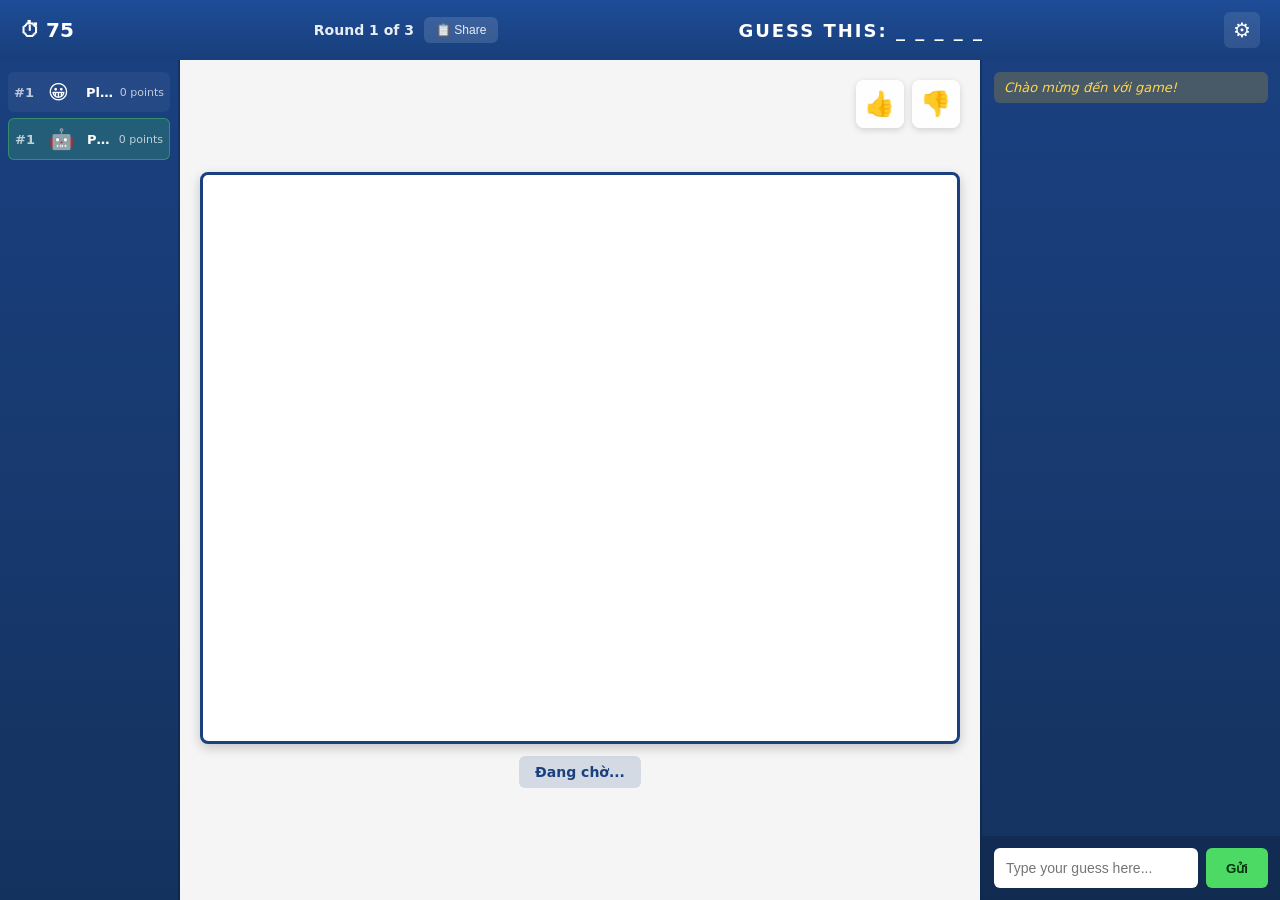
==== drawguess-webapp/public/game.html @ c10238c5 "b" ====
<!doctype html>
<html lang="vi">
  <head>
    <meta charset="utf-8" />
    <meta name="viewport" content="width=device-width, initial-scale=1" />
    <title>DrawGuess - Game</title>
    <link rel="stylesheet" href="styles.css" />
    <link rel="stylesheet" href="game.css" />
  </head>
  <body>
    <div class="bg-pattern"></div>
    
    <header class="game-header">
      <div class="timer">⏱ <span id="timer">75</span></div>
      <div class="round-info">
        <span>Round <span id="round">1</span> of <span id="totalRounds">3</span></span>
        <button id="shareRoomBtn" class="share-btn" title="Share room code">📋 Share</button>
      </div>
      <div class="word-hint" id="wordHint">GUESS THIS: _ _ _ _ _</div>
      <button class="settings-btn" aria-label="Settings">⚙</button>
    </header>

    <main class="game-layout">
      <!-- Left: Players list -->
      <aside class="players-panel">
        <div class="player-item">
          <span class="rank">#1</span>
          <span class="player-avatar">😀</span>
          <span class="player-name" id="player1Name">Player1</span>
          <span class="player-score">0 points</span>
        </div>
        <div class="player-item active">
          <span class="rank">#1</span>
          <span class="player-avatar">🤖</span>
          <span class="player-name" id="player2Name">Player2</span>
          <span class="player-score">0 points</span>
        </div>
      </aside>

      <!-- Center: Canvas -->
      <section class="canvas-container">
        <div class="canvas-actions">
          <button class="like-btn">👍</button>
          <button class="dislike-btn">👎</button>
          <button id="debugWordBtn" class="like-btn" style="display:none;">📝</button>
        </div>
        <canvas id="drawCanvas" width="800" height="600"></canvas>
        <div class="drawing-status" id="drawingStatus">Đang chờ...</div>
      </section>

      <!-- Right: Chat or Color Palette -->
      <aside class="right-panel" id="rightPanel">
        <!-- Chat for guessers -->
        <div class="chat-panel" id="chatPanel">
          <div class="chat-messages" id="chatMessages">
            <div class="chat-msg system">Chào mừng đến với game!</div>
          </div>
          <div class="chat-input-wrap">
            <input type="text" id="chatInput" placeholder="Type your guess here..." maxlength="50" />
            <button id="sendChat">Gửi</button>
          </div>
        </div>

        <!-- Color palette for drawer -->
        <div class="palette-panel" id="palettePanel" style="display: none;">
          <div class="palette-title">Bảng màu</div>
          <div class="color-grid" id="colorGrid">
            <!-- Colors hardcoded for reliability -->
            <button class="color-btn" style="background-color: #000000;" data-color="#000000"></button>
            <button class="color-btn" style="background-color: #FFFFFF;" data-color="#FFFFFF"></button>
            <button class="color-btn" style="background-color: #C0C0C0;" data-color="#C0C0C0"></button>
            <button class="color-btn" style="background-color: #808080;" data-color="#808080"></button>
            <button class="color-btn" style="background-color: #FF0000;" data-color="#FF0000"></button>
            <button class="color-btn" style="background-color: #800000;" data-color="#800000"></button>
            <button class="color-btn" style="background-color: #FFFF00;" data-color="#FFFF00"></button>
            <button class="color-btn" style="background-color: #808000;" data-color="#808000"></button>
            <button class="color-btn" style="background-color: #00FF00;" data-color="#00FF00"></button>
            <button class="color-btn" style="background-color: #008000;" data-color="#008000"></button>
            <button class="color-btn" style="background-color: #00FFFF;" data-color="#00FFFF"></button>
            <button class="color-btn" style="background-color: #008080;" data-color="#008080"></button>
            <button class="color-btn" style="background-color: #0000FF;" data-color="#0000FF"></button>
            <button class="color-btn" style="background-color: #000080;" data-color="#000080"></button>
            <button class="color-btn" style="background-color: #FF00FF;" data-color="#FF00FF"></button>
            <button class="color-btn" style="background-color: #800080;" data-color="#800080"></button>
            <button class="color-btn" style="background-color: #FFA500;" data-color="#FFA500"></button>
            <button class="color-btn" style="background-color: #A52A2A;" data-color="#A52A2A"></button>
            <button class="color-btn" style="background-color: #FFC0CB;" data-color="#FFC0CB"></button>
            <button class="color-btn" style="background-color: #FFD700;" data-color="#FFD700"></button>
          </div>
          <div class="tools">
            <button class="tool-btn" data-tool="pen" title="Bút vẽ">🖊</button>
            <button class="tool-btn" data-tool="fill" title="Tô màu">🪣</button>
            <button class="tool-btn" data-tool="eraser" title="Tẩy">🧹</button>
            <button class="tool-btn" data-tool="clear" title="Xóa hết">🗑</button>
          </div>
          <div class="brush-size">
            <label>Kích thước: <span id="brushSizeLabel">5</span>px</label>
            <input type="range" id="brushSize" min="1" max="20" value="5" />
          </div>
        </div>
      </aside>
    </main>

    <!-- Word Selection Modal -->
    <div class="modal-overlay hidden" id="wordModal">
      <div class="modal-content">
        <h2 class="modal-title">Choose a word</h2>
        <div class="word-choices" id="wordChoices">
          <!-- Word buttons will be generated by JS -->
        </div>
      </div>
    </div>

    <script src="https://cdn.socket.io/4.7.2/socket.io.min.js"></script>
    <script src="config.js"></script>
    <script src="game.js"></script>
  </body>
</html>
---- drawguess-webapp/public/styles.css ----
/* Base */
:root{
  --bg:#1d4d8f;
  --card:#224e9a;
  --card-2:#1a3f7b;
  --text:#fff;
  --muted:#b5c7ff;
  --green:#4cd964;
  --green-2:#39b653;
  --blue:#4aa3ff;
}
*{box-sizing:border-box}
html,body{height:100%}
body{
  margin:0;
  font-family: 'Nunito', system-ui, -apple-system, Segoe UI, Roboto, Arial, sans-serif;
  color:var(--text);
  background:var(--bg);
  overflow-x:hidden;
}

/* Background pattern */
.bg-pattern{
  position:fixed; inset:0; z-index:-1; opacity:.15;
  background:
    radial-gradient(transparent 55%, rgba(0,0,0,.12) 56%) 0 0/32px 32px,
    linear-gradient(180deg, rgba(255,255,255,.08), rgba(255,255,255,0) 60%);
}

/* Layout */
.container{
  max-width:900px; margin:48px auto; padding:0 16px; text-align:center;
}
.logo{ font-size:56px; margin:12px 0 16px; letter-spacing:1px; text-transform:lowercase; }
.logo span{ color:#ffd54f; text-shadow:0 2px 0 rgba(0,0,0,.2) }

.card{
  margin:0 auto; width:min(520px, 100%); background:linear-gradient(180deg,var(--card),var(--card-2));
  border-radius:12px; padding:20px; box-shadow:0 12px 30px rgba(0,0,0,.35), inset 0 0 0 1px rgba(255,255,255,.06);
}

/* Form */
.row{ display:flex; gap:10px; margin-bottom:14px; }
.row input, .row select{
  flex:1; height:44px; border-radius:8px; border:none; padding:0 12px; font-size:16px; color:#13396e;
}
.row select{ max-width:160px; flex:0 0 160px; }

.avatar-picker{ display:flex; align-items:center; justify-content:center; gap:10px; margin:12px 0 18px; }
.avatar-picker .nav{
  width:44px; height:44px; border-radius:10px; border:none; background:#173c75; color:#fff; font-size:18px; cursor:pointer;
}
.avatar{
  width:120px; height:120px; display:grid; place-items:center; font-size:60px; border-radius:12px; background:#183d77; box-shadow:inset 0 0 0 2px rgba(255,255,255,.08);
}

.btn{ width:100%; height:48px; border:none; border-radius:10px; font-weight:800; font-size:18px; cursor:pointer; transition:transform .03s ease, filter .15s ease; }
.btn:active{ transform:translateY(1px) }
.btn-play{ background:linear-gradient(180deg,var(--green),var(--green-2)); color:#05320f; margin-bottom:10px; }
.btn-secondary{ background:linear-gradient(180deg,var(--blue), #2c7ae7); color:#06233f; }
.btn-large{ height:64px; font-size:24px; }

/* Quick Play Section */
.quick-play-section{ text-align:center; padding:20px 0; }
.quick-play-section .hint{ margin:10px 0 0; font-size:14px; color:var(--muted); }
.divider{ text-align:center; margin:20px 0; color:var(--muted); font-size:14px; position:relative; }
.divider::before, .divider::after{ content:''; position:absolute; top:50%; width:40%; height:1px; background:rgba(255,255,255,.2); }
.divider::before{ left:0; }
.divider::after{ right:0; }

/* Room List */
.lobby-card{ margin:24px auto; width:min(900px, 100%); background:linear-gradient(180deg,var(--card),var(--card-2)); border-radius:12px; padding:24px; box-shadow:0 12px 30px rgba(0,0,0,.35), inset 0 0 0 1px rgba(255,255,255,.06); }
.lobby-card h2{ margin:0 0 20px; font-size:24px; }
.room-list{ display:grid; gap:12px; margin:20px 0; max-height:400px; overflow-y:auto; }
.room-item{ background:#183d77; border-radius:10px; padding:16px; transition:all .2s ease; border:2px solid transparent; }
.room-item:hover{ border-color:rgba(255,255,255,.2); transform:translateY(-2px); }
.room-item.room-playing{ opacity:0.7; }
.room-header{ display:flex; justify-content:space-between; align-items:center; margin-bottom:10px; }
.room-name{ font-size:18px; font-weight:800; }
.room-badge{ padding:4px 12px; border-radius:6px; font-size:12px; font-weight:700; text-transform:uppercase; }
.badge-waiting{ background:#4cd964; color:#05320f; }
.badge-playing{ background:#ff9500; color:#fff; }
.room-info{ display:flex; gap:16px; font-size:13px; color:var(--muted); flex-wrap:wrap; }
.room-code{ font-family:monospace; background:rgba(0,0,0,.2); padding:4px 8px; border-radius:4px; }
.room-item-placeholder{ text-align:center; padding:40px 20px; color:var(--muted); font-size:16px; }
.lobby-actions{ display:flex; gap:12px; margin-top:20px; }
.lobby-actions .btn{ margin:0; }

/* Responsive */
@media (max-width:520px){
  .logo{ font-size:44px }
  .avatar{ width:96px; height:96px; font-size:48px }
  .room-info{ font-size:12px; gap:8px; }
  .lobby-actions{ flex-direction:column; }
}
---- drawguess-webapp/public/game.css ----
/* Game Layout */
body { margin: 0; overflow: hidden; }

.game-header {
  display: flex;
  align-items: center;
  justify-content: space-between;
  padding: 12px 20px;
  background: linear-gradient(180deg, #1e4c97, #183f7b);
  box-shadow: 0 2px 8px rgba(0,0,0,.3);
  color: #fff;
  font-weight: 700;
  font-size: 16px;
}
.timer { display: flex; align-items: center; gap: 6px; font-size: 20px; }
.round-info { font-size: 14px; opacity: .9; display: flex; align-items: center; gap: 10px; }
.share-btn { background: rgba(255,255,255,.15); border: none; color: #fff; font-size: 12px; padding: 6px 12px; border-radius: 6px; cursor: pointer; transition: all .2s; }
.share-btn:hover { background: rgba(255,255,255,.25); }
.word-hint { font-size: 18px; letter-spacing: 2px; }
.settings-btn { background: rgba(255,255,255,.1); border: none; color: #fff; font-size: 20px; width: 36px; height: 36px; border-radius: 6px; cursor: pointer; }

.game-layout {
  display: grid;
  grid-template-columns: 200px 1fr 320px;
  height: calc(100vh - 60px);
  gap: 0;
}

/* Players Panel */
.players-panel {
  background: linear-gradient(180deg, #1a4080, #14325e);
  padding: 12px 8px;
  overflow-y: auto;
  border-right: 2px solid rgba(0,0,0,.2);
}
.player-item {
  display: grid;
  grid-template-columns: 28px 32px 1fr auto;
  align-items: center;
  gap: 6px;
  padding: 8px 6px;
  margin-bottom: 6px;
  background: rgba(255,255,255,.05);
  border-radius: 6px;
  font-size: 13px;
  color: #fff;
}
.player-item.active { background: rgba(76, 217, 100, .2); border: 1px solid rgba(76, 217, 100, .4); }
.player-item .rank { font-weight: 700; opacity: .7; }
.player-item .player-avatar { font-size: 20px; }
.player-item .player-name { font-weight: 600; overflow: hidden; text-overflow: ellipsis; white-space: nowrap; }
.player-item .player-score { font-size: 11px; opacity: .7; }

/* Canvas Container */
.canvas-container {
  position: relative;
  display: flex;
  flex-direction: column;
  align-items: center;
  justify-content: center;
  background: #f5f5f5;
  padding: 20px;
}
.canvas-actions {
  position: absolute;
  top: 20px;
  right: 20px;
  display: flex;
  gap: 8px;
  z-index: 10;
}
.like-btn, .dislike-btn {
  width: 48px;
  height: 48px;
  border: none;
  border-radius: 8px;
  background: rgba(255,255,255,.9);
  font-size: 24px;
  cursor: pointer;
  box-shadow: 0 2px 6px rgba(0,0,0,.15);
  transition: transform .1s;
}
.like-btn:hover, .dislike-btn:hover { transform: scale(1.1); }

#drawCanvas {
  border: 3px solid #1a4080;
  border-radius: 8px;
  background: #fff;
  box-shadow: 0 4px 12px rgba(0,0,0,.2);
  cursor: crosshair;
  max-width: 100%;
  max-height: 100%;
}
.drawing-status {
  margin-top: 12px;
  padding: 8px 16px;
  background: rgba(26, 64, 128, .15);
  border-radius: 6px;
  font-size: 14px;
  color: #1a4080;
  font-weight: 600;
}

/* Right Panel */
.right-panel {
  background: linear-gradient(180deg, #1a4080, #14325e);
  display: flex;
  flex-direction: column;
  border-left: 2px solid rgba(0,0,0,.2);
  overflow: hidden;
}

/* Palette Panel */
.palette-panel {
  flex-shrink: 0;
  border-bottom: 2px solid rgba(0,0,0,.2);
}

/* Chat Panel */
.chat-panel {
  display: flex;
  flex-direction: column;
  flex: 1;
  min-height: 0;
}
.chat-messages {
  flex: 1;
  overflow-y: auto;
  padding: 12px;
  display: flex;
  flex-direction: column;
  gap: 8px;
}
.chat-msg {
  padding: 8px 10px;
  border-radius: 6px;
  background: rgba(255,255,255,.08);
  color: #fff;
  font-size: 13px;
  word-wrap: break-word;
}
.chat-msg.system {
  background: rgba(255, 193, 7, .2);
  color: #ffd54f;
  font-style: italic;
}
.chat-msg.correct {
  background: rgba(76, 217, 100, .3);
  color: #4cd964;
  font-weight: 600;
}
.chat-input-wrap {
  display: flex;
  gap: 8px;
  padding: 12px;
  background: rgba(0,0,0,.15);
}
.chat-input-wrap input {
  flex: 1;
  height: 40px;
  border: none;
  border-radius: 6px;
  padding: 0 12px;
  font-size: 14px;
  color: #13396e;
}
.chat-input-wrap button {
  height: 40px;
  padding: 0 20px;
  border: none;
  border-radius: 6px;
  background: #4cd964;
  color: #05320f;
  font-weight: 700;
  cursor: pointer;
}

/* Palette Panel */
.palette-panel {
  padding: 12px;
  flex-direction: column;
  gap: 12px;
  max-height: 50%;
  overflow-y: auto;
  box-sizing: border-box;
}
.palette-title {
  font-size: 16px;
  font-weight: 700;
  color: #fff;
  text-align: center;
}
.color-grid {
  display: grid;
  grid-template-columns: repeat(5, 1fr);
  gap: 6px;
  width: 100%;
}
.color-btn {
  width: 100%;
  min-width: 40px;
  aspect-ratio: 1;
  border: 2px solid rgba(255,255,255,.2);
  border-radius: 6px;
  cursor: pointer;
  transition: transform .1s, border-color .15s;
}
.color-btn:hover { transform: scale(1.1); }
.color-btn.active { border-color: #fff; border-width: 3px; box-shadow: 0 0 8px rgba(255,255,255,.5); }

.tools {
  display: grid;
  grid-template-columns: repeat(4, 1fr);
  gap: 8px;
}
.tool-btn {
  aspect-ratio: 1;
  border: none;
  border-radius: 6px;
  background: rgba(255,255,255,.1);
  font-size: 24px;
  cursor: pointer;
  transition: background .15s;
}
.tool-btn:hover { background: rgba(255,255,255,.2); }
.tool-btn.active { background: rgba(76, 217, 100, .3); }

.brush-size {
  display: flex;
  flex-direction: column;
  gap: 8px;
  color: #fff;
  font-size: 13px;
}
.brush-size input[type="range"] {
  width: 100%;
  cursor: pointer;
}

/* Word Selection Modal */
.modal-overlay {
  position: fixed;
  inset: 0;
  background: rgba(0, 0, 0, .75);
  display: grid;
  place-items: center;
  z-index: 1000;
  animation: fadeIn .2s ease;
}
.modal-overlay.hidden { display: none; }

@keyframes fadeIn {
  from { opacity: 0; }
  to { opacity: 1; }
}

.modal-content {
  background: linear-gradient(180deg, #2a5a9e, #1e4680);
  padding: 40px 32px;
  border-radius: 16px;
  box-shadow: 0 20px 60px rgba(0,0,0,.5);
  min-width: 400px;
  text-align: center;
  animation: slideUp .3s ease;
}

@keyframes slideUp {
  from { transform: translateY(30px); opacity: 0; }
  to { transform: translateY(0); opacity: 1; }
}

.modal-title {
  color: #fff;
  font-size: 28px;
  font-weight: 800;
  margin: 0 0 24px 0;
  text-transform: capitalize;
}

.word-choices {
  display: flex;
  flex-direction: column;
  gap: 12px;
}

.word-choice-btn {
  padding: 16px 24px;
  border: 3px solid rgba(255,255,255,.2);
  border-radius: 10px;
  background: rgba(255,255,255,.08);
  color: #fff;
  font-size: 20px;
  font-weight: 700;
  cursor: pointer;
  transition: all .15s ease;
  text-transform: lowercase;
}

.word-choice-btn:hover {
  background: rgba(255,255,255,.15);
  border-color: rgba(255,255,255,.4);
  transform: translateY(-2px);
  box-shadow: 0 4px 12px rgba(0,0,0,.3);
}

/* Responsive - ensure palette is visible on all screen sizes */
@media (max-width: 1400px) {
  .game-layout {
    grid-template-columns: 180px 1fr 300px;
  }
}

@media (max-width: 1200px) {
  .game-layout {
    grid-template-columns: 160px 1fr 280px;
  }
  .color-grid {
    gap: 4px;
  }
  .palette-panel {
    padding: 8px;
  }
}
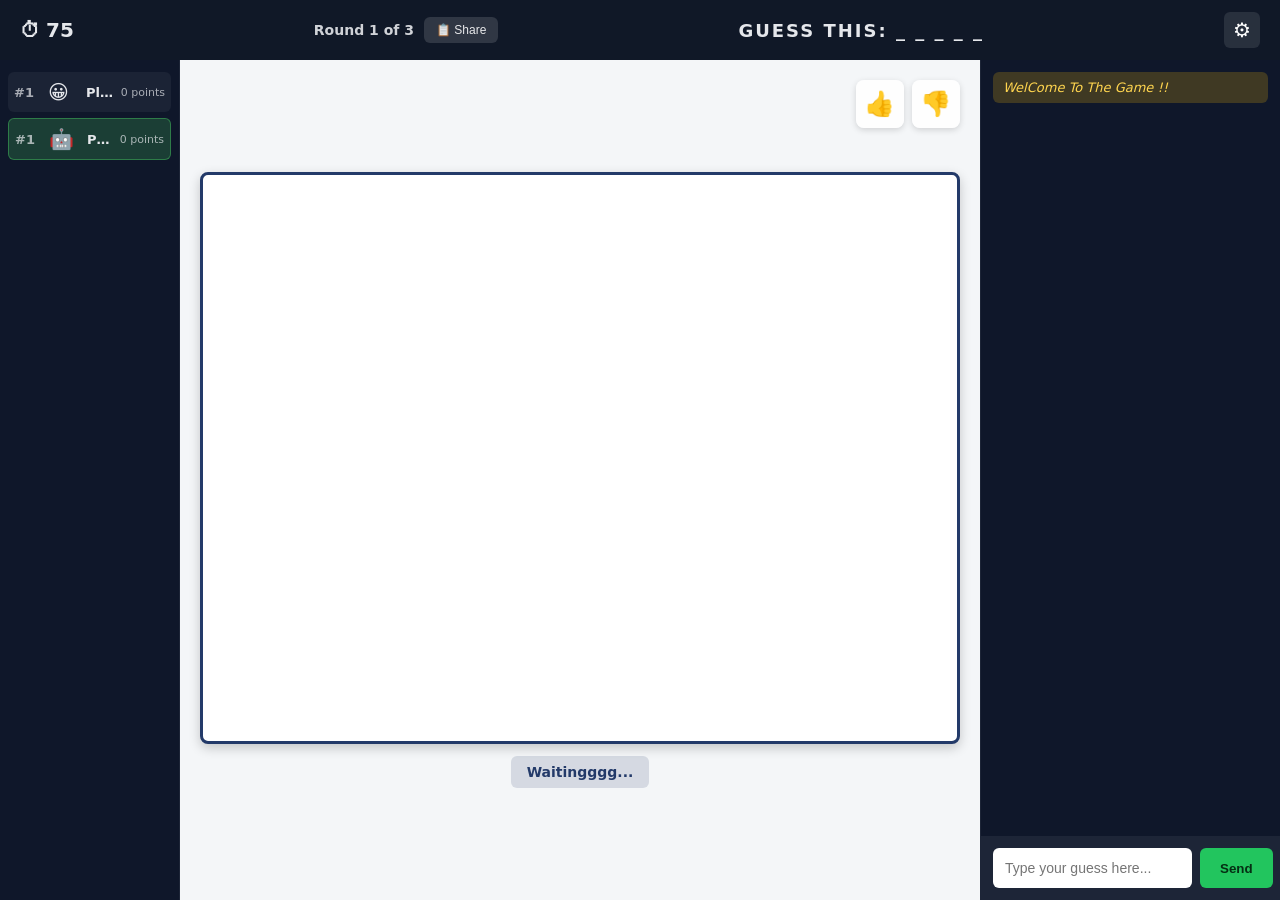
==== commit 30de5134: "Initial commit" ====
--- a/drawguess-webapp/public/game.html
+++ b/drawguess-webapp/public/game.html
@@ -45,7 +45,7 @@
           <button id="debugWordBtn" class="like-btn" style="display:none;">📝</button>
         </div>
         <canvas id="drawCanvas" width="800" height="600"></canvas>
-        <div class="drawing-status" id="drawingStatus">Đang chờ...</div>
+        <div class="drawing-status" id="drawingStatus">Waitingggg...</div>
       </section>
 
       <!-- Right: Chat or Color Palette -->
@@ -53,11 +53,11 @@
         <!-- Chat for guessers -->
         <div class="chat-panel" id="chatPanel">
           <div class="chat-messages" id="chatMessages">
-            <div class="chat-msg system">Chào mừng đến với game!</div>
+            <div class="chat-msg system">WelCome To The Game !!</div>
           </div>
           <div class="chat-input-wrap">
             <input type="text" id="chatInput" placeholder="Type your guess here..." maxlength="50" />
-            <button id="sendChat">Gửi</button>
+            <button id="sendChat">Send</button>
           </div>
         </div>
 
@@ -111,6 +111,34 @@
       </div>
     </div>
 
+    <!-- Podium Modal (Game Over) -->
+    <div class="modal-overlay hidden" id="podiumModal" aria-hidden="true">
+      <div class="modal-content podium">
+        <h2 class="modal-title">Final Standings</h2>
+        <div class="podium-stage">
+          <div class="podium-col second" id="podiumSecond">
+            <div class="medal silver">2</div>
+            <div class="p-avatar" id="p2Avatar">🙂</div>
+            <div class="p-name" id="p2Name">Player 2</div>
+            <div class="p-score" id="p2Score">0 pts</div>
+          </div>
+          <div class="podium-col first" id="podiumFirst">
+            <div class="medal gold">1</div>
+            <div class="p-avatar" id="p1Avatar">😀</div>
+            <div class="p-name" id="p1Name">Player 1</div>
+            <div class="p-score" id="p1Score">0 pts</div>
+          </div>
+          <div class="podium-col third" id="podiumThird">
+            <div class="medal bronze">3</div>
+            <div class="p-avatar" id="p3Avatar">😎</div>
+            <div class="p-name" id="p3Name">Player 3</div>
+            <div class="p-score" id="p3Score">0 pts</div>
+          </div>
+        </div>
+        <div class="podium-note" id="podiumNote">New game will start shortly...</div>
+      </div>
+    </div>
+
     <script src="https://cdn.socket.io/4.7.2/socket.io.min.js"></script>
     <script src="config.js"></script>
     <script src="game.js"></script>
--- a/drawguess-webapp/public/styles.css
+++ b/drawguess-webapp/public/styles.css
@@ -1,13 +1,13 @@
 /* Base */
 :root{
-  --bg:#1d4d8f;
-  --card:#224e9a;
-  --card-2:#1a3f7b;
-  --text:#fff;
-  --muted:#b5c7ff;
-  --green:#4cd964;
-  --green-2:#39b653;
-  --blue:#4aa3ff;
+  --bg:#0f172a;
+  --card:#101827;
+  --card-2:#0b1220;
+  --text:#e5e7eb;
+  --muted:#94a3b8;
+  --green:#22c55e;
+  --green-2:#16a34a;
+  --blue:#3b82f6;
 }
 *{box-sizing:border-box}
 html,body{height:100%}
@@ -21,11 +21,19 @@
 
 /* Background pattern */
 .bg-pattern{
-  position:fixed; inset:0; z-index:-1; opacity:.15;
+  position:fixed; inset:0; z-index:-1; opacity:.08;
   background:
     radial-gradient(transparent 55%, rgba(0,0,0,.12) 56%) 0 0/32px 32px,
     linear-gradient(180deg, rgba(255,255,255,.08), rgba(255,255,255,0) 60%);
 }
+
+/* Animated doodles (parallax) */
+.bg-doodles{ position:fixed; inset:-10%; z-index:-2; opacity:.10; pointer-events:none; background-repeat: repeat; animation: floatX 40s linear infinite; }
+.bg-doodles.layer1{ background-image:url('data:image/svg+xml;utf8,<svg xmlns="http://www.w3.org/2000/svg" width="240" height="240" viewBox="0 0 240 240"><g fill="none" stroke="%23ffffff" stroke-opacity="0.18" stroke-width="3"><path d="M30 30 l20 0 l10 10 l0 20 l-10 10 l-20 0 l-10 -10 l0 -20 z"/><circle cx="180" cy="60" r="14"/><path d="M160 180 q20 -20 40 0 q-20 20 -40 0 z"/><path d="M60 160 l40 0"/></g></svg>'); background-size: 240px 240px; animation-duration: 55s; }
+.bg-doodles.layer2{ background-image:url('data:image/svg+xml;utf8,<svg xmlns="http://www.w3.org/2000/svg" width="220" height="220" viewBox="0 0 220 220"><g fill="none" stroke="%23ffffff" stroke-opacity="0.14" stroke-width="2.5"><circle cx="40" cy="40" r="10"/><path d="M120 40 l30 20 l-30 20 z"/><rect x="150" y="140" width="24" height="24" rx="4"/><path d="M30 170 q20 -10 40 0 q-20 10 -40 0 z"/></g></svg>'); background-size: 220px 220px; animation-duration: 70s; animation-direction: reverse; }
+.bg-doodles.layer3{ background-image:url('data:image/svg+xml;utf8,<svg xmlns="http://www.w3.org/2000/svg" width="300" height="300" viewBox="0 0 300 300"><g fill="none" stroke="%23ffffff" stroke-opacity="0.10" stroke-width="2"><path d="M40 260 c40 -60 120 -60 160 0"/><path d="M240 40 c-20 20 -40 20 -60 0"/><circle cx="90" cy="120" r="8"/><path d="M200 110 l0 30"/></g></svg>'); background-size: 300px 300px; animation-duration: 90s; }
+
+@keyframes floatX{ from { transform: translateX(0) translateY(0); } to { transform: translateX(-240px) translateY(-30px); } }
 
 /* Layout */
 .container{
@@ -36,7 +44,7 @@
 
 .card{
   margin:0 auto; width:min(520px, 100%); background:linear-gradient(180deg,var(--card),var(--card-2));
-  border-radius:12px; padding:20px; box-shadow:0 12px 30px rgba(0,0,0,.35), inset 0 0 0 1px rgba(255,255,255,.06);
+  border-radius:12px; padding:20px; box-shadow:0 8px 24px rgba(0,0,0,.25), inset 0 0 0 1px rgba(255,255,255,.06);
 }
 
 /* Form */
@@ -53,11 +61,14 @@
 .avatar{
   width:120px; height:120px; display:grid; place-items:center; font-size:60px; border-radius:12px; background:#183d77; box-shadow:inset 0 0 0 2px rgba(255,255,255,.08);
 }
+.avatar img{
+  width:100%; height:100%; object-fit:cover; border-radius:12px; display:block; image-rendering: pixelated;
+}
 
 .btn{ width:100%; height:48px; border:none; border-radius:10px; font-weight:800; font-size:18px; cursor:pointer; transition:transform .03s ease, filter .15s ease; }
 .btn:active{ transform:translateY(1px) }
-.btn-play{ background:linear-gradient(180deg,var(--green),var(--green-2)); color:#05320f; margin-bottom:10px; }
-.btn-secondary{ background:linear-gradient(180deg,var(--blue), #2c7ae7); color:#06233f; }
+.btn-play{ background-color:var(--green); color:#052e13; margin-bottom:10px; box-shadow:0 2px 8px rgba(34,197,94,.25); }
+.btn-secondary{ background-color:var(--blue); color:#061a38; box-shadow:0 2px 8px rgba(59,130,246,.25); }
 .btn-large{ height:64px; font-size:24px; }
 
 /* Quick Play Section */
@@ -86,6 +97,46 @@
 .lobby-actions{ display:flex; gap:12px; margin-top:20px; }
 .lobby-actions .btn{ margin:0; }
 
+/* Create Room Modal (compact) */
+#createRoomModal.modal-overlay{ position:fixed; inset:0; background:rgba(0,0,0,.6); display:grid; place-items:center; z-index:1000; }
+#createRoomModal.hidden{ display:none; }
+#createRoomModal .modal-content{
+  width:min(92vw, 380px);
+  background:#101827;
+  border-radius:12px;
+  box-shadow:0 20px 60px rgba(0,0,0,.5);
+  padding:20px 18px;
+  text-align:left;
+}
+#createRoomModal .modal-title{ margin:0 0 14px; font-size:20px; font-weight:800; color:#e5e7eb; }
+#createRoomModal .form-group{ display:flex; flex-direction:column; gap:6px; margin-bottom:12px; }
+#createRoomModal label{ font-size:13px; color:#94a3b8; font-weight:700; }
+#createRoomModal input{
+  height:42px; border:none; border-radius:8px; padding:0 12px; font-size:15px; color:#0b1220;
+}
+#createRoomModal .form-actions{ display:flex; gap:10px; margin-top:6px; }
+#createRoomModal .form-actions .btn{ width:auto; flex:1; height:44px; font-size:16px; }
+
+/* Join Room Modal (compact) */
+#joinRoomModal.modal-overlay{ position:fixed; inset:0; background:rgba(0,0,0,.6); display:grid; place-items:center; z-index:1000; }
+#joinRoomModal.hidden{ display:none; }
+#joinRoomModal .modal-content{
+  width:min(92vw, 380px);
+  background:#101827;
+  border-radius:12px;
+  box-shadow:0 20px 60px rgba(0,0,0,.5);
+  padding:20px 18px;
+  text-align:left;
+}
+#joinRoomModal .modal-title{ margin:0 0 14px; font-size:20px; font-weight:800; color:#e5e7eb; }
+#joinRoomModal .form-group{ display:flex; flex-direction:column; gap:6px; margin-bottom:12px; }
+#joinRoomModal label{ font-size:13px; color:#94a3b8; font-weight:700; }
+#joinRoomModal input{
+  height:42px; border:none; border-radius:8px; padding:0 12px; font-size:15px; color:#0b1220;
+}
+#joinRoomModal .form-actions{ display:flex; gap:10px; margin-top:6px; }
+#joinRoomModal .form-actions .btn{ width:auto; flex:1; height:44px; font-size:16px; }
+
 /* Responsive */
 @media (max-width:520px){
   .logo{ font-size:44px }
--- a/drawguess-webapp/public/game.css
+++ b/drawguess-webapp/public/game.css
@@ -6,9 +6,9 @@
   align-items: center;
   justify-content: space-between;
   padding: 12px 20px;
-  background: linear-gradient(180deg, #1e4c97, #183f7b);
+  background: #101827;
   box-shadow: 0 2px 8px rgba(0,0,0,.3);
-  color: #fff;
+  color: #e5e7eb;
   font-weight: 700;
   font-size: 16px;
 }
@@ -28,10 +28,10 @@
 
 /* Players Panel */
 .players-panel {
-  background: linear-gradient(180deg, #1a4080, #14325e);
+  background: #0f172a;
   padding: 12px 8px;
   overflow-y: auto;
-  border-right: 2px solid rgba(0,0,0,.2);
+  border-right: 1px solid rgba(255,255,255,.06);
 }
 .player-item {
   display: grid;
@@ -43,11 +43,12 @@
   background: rgba(255,255,255,.05);
   border-radius: 6px;
   font-size: 13px;
-  color: #fff;
+  color: #e5e7eb;
 }
 .player-item.active { background: rgba(76, 217, 100, .2); border: 1px solid rgba(76, 217, 100, .4); }
 .player-item .rank { font-weight: 700; opacity: .7; }
 .player-item .player-avatar { font-size: 20px; }
+.player-item .player-avatar img { width: 24px; height: 24px; border-radius: 50%; object-fit: cover; display: block; }
 .player-item .player-name { font-weight: 600; overflow: hidden; text-overflow: ellipsis; white-space: nowrap; }
 .player-item .player-score { font-size: 11px; opacity: .7; }
 
@@ -58,7 +59,7 @@
   flex-direction: column;
   align-items: center;
   justify-content: center;
-  background: #f5f5f5;
+  background: #f4f6f8;
   padding: 20px;
 }
 .canvas-actions {
@@ -83,7 +84,7 @@
 .like-btn:hover, .dislike-btn:hover { transform: scale(1.1); }
 
 #drawCanvas {
-  border: 3px solid #1a4080;
+  border: 3px solid #233a69;
   border-radius: 8px;
   background: #fff;
   box-shadow: 0 4px 12px rgba(0,0,0,.2);
@@ -94,26 +95,26 @@
 .drawing-status {
   margin-top: 12px;
   padding: 8px 16px;
-  background: rgba(26, 64, 128, .15);
+  background: rgba(35, 58, 105, .15);
   border-radius: 6px;
   font-size: 14px;
-  color: #1a4080;
+  color: #233a69;
   font-weight: 600;
 }
 
 /* Right Panel */
 .right-panel {
-  background: linear-gradient(180deg, #1a4080, #14325e);
-  display: flex;
-  flex-direction: column;
-  border-left: 2px solid rgba(0,0,0,.2);
+  background: #0f172a;
+  display: flex;
+  flex-direction: column;
+  border-left: 1px solid rgba(255,255,255,.06);
   overflow: hidden;
 }
 
 /* Palette Panel */
 .palette-panel {
   flex-shrink: 0;
-  border-bottom: 2px solid rgba(0,0,0,.2);
+  border-bottom: 1px solid rgba(255,255,255,.06);
 }
 
 /* Chat Panel */
@@ -135,7 +136,7 @@
   padding: 8px 10px;
   border-radius: 6px;
   background: rgba(255,255,255,.08);
-  color: #fff;
+  color: #e5e7eb;
   font-size: 13px;
   word-wrap: break-word;
 }
@@ -153,7 +154,7 @@
   display: flex;
   gap: 8px;
   padding: 12px;
-  background: rgba(0,0,0,.15);
+  background: rgba(255,255,255,.06);
 }
 .chat-input-wrap input {
   flex: 1;
@@ -162,15 +163,15 @@
   border-radius: 6px;
   padding: 0 12px;
   font-size: 14px;
-  color: #13396e;
+  color: #0b1220;
 }
 .chat-input-wrap button {
   height: 40px;
   padding: 0 20px;
   border: none;
   border-radius: 6px;
-  background: #4cd964;
-  color: #05320f;
+  background: #22c55e;
+  color: #052e13;
   font-weight: 700;
   cursor: pointer;
 }
@@ -187,7 +188,7 @@
 .palette-title {
   font-size: 16px;
   font-weight: 700;
-  color: #fff;
+  color: #e5e7eb;
   text-align: center;
 }
 .color-grid {
@@ -200,7 +201,7 @@
   width: 100%;
   min-width: 40px;
   aspect-ratio: 1;
-  border: 2px solid rgba(255,255,255,.2);
+  border: 2px solid rgba(255,255,255,.15);
   border-radius: 6px;
   cursor: pointer;
   transition: transform .1s, border-color .15s;
@@ -217,7 +218,7 @@
   aspect-ratio: 1;
   border: none;
   border-radius: 6px;
-  background: rgba(255,255,255,.1);
+  background: rgba(255,255,255,.08);
   font-size: 24px;
   cursor: pointer;
   transition: background .15s;
@@ -229,7 +230,7 @@
   display: flex;
   flex-direction: column;
   gap: 8px;
-  color: #fff;
+  color: #e5e7eb;
   font-size: 13px;
 }
 .brush-size input[type="range"] {
@@ -255,7 +256,7 @@
 }
 
 .modal-content {
-  background: linear-gradient(180deg, #2a5a9e, #1e4680);
+  background: #101827;
   padding: 40px 32px;
   border-radius: 16px;
   box-shadow: 0 20px 60px rgba(0,0,0,.5);
@@ -270,7 +271,7 @@
 }
 
 .modal-title {
-  color: #fff;
+  color: #e5e7eb;
   font-size: 28px;
   font-weight: 800;
   margin: 0 0 24px 0;
@@ -285,10 +286,10 @@
 
 .word-choice-btn {
   padding: 16px 24px;
-  border: 3px solid rgba(255,255,255,.2);
+  border: 2px solid rgba(255,255,255,.15);
   border-radius: 10px;
-  background: rgba(255,255,255,.08);
-  color: #fff;
+  background: rgba(255,255,255,.06);
+  color: #e5e7eb;
   font-size: 20px;
   font-weight: 700;
   cursor: pointer;
@@ -297,10 +298,32 @@
 }
 
 .word-choice-btn:hover {
-  background: rgba(255,255,255,.15);
-  border-color: rgba(255,255,255,.4);
+  background: rgba(255,255,255,.12);
+  border-color: rgba(255,255,255,.3);
   transform: translateY(-2px);
   box-shadow: 0 4px 12px rgba(0,0,0,.3);
+}
+
+/* Podium (Game Over) */
+.modal-content.podium { min-width: 520px; }
+.podium-stage { display: grid; grid-template-columns: 1fr 1.2fr 1fr; align-items: end; gap: 16px; margin-top: 8px; }
+.podium-col { background: rgba(255,255,255,.06); border: 1px solid rgba(255,255,255,.1); border-radius: 12px 12px 6px 6px; padding: 16px 12px; position: relative; }
+.podium-col.first { height: 260px; }
+.podium-col.second { height: 220px; }
+.podium-col.third { height: 200px; }
+.medal { position: absolute; top: -14px; left: 12px; width: 36px; height: 36px; border-radius: 50%; display: grid; place-items: center; font-weight: 800; color: #0b1220; box-shadow: 0 4px 10px rgba(0,0,0,.25); }
+.medal.gold { background: #facc15; }
+.medal.silver { background: #cbd5e1; }
+.medal.bronze { background: #f59e0b; }
+.p-avatar { font-size: 44px; margin-top: 8px; }
+.p-avatar img { width: 72px; height: 72px; image-rendering: pixelated; border-radius: 8px; display: inline-block; }
+.p-name { color: #e5e7eb; font-weight: 800; margin-top: 8px; overflow: hidden; text-overflow: ellipsis; white-space: nowrap; }
+.p-score { color: #94a3b8; font-weight: 700; margin-top: 4px; }
+.podium-note { color: #94a3b8; margin-top: 18px; font-size: 14px; }
+
+@media (max-width: 640px) {
+  .modal-content.podium { min-width: 90vw; }
+  .podium-stage { grid-template-columns: 1fr 1fr 1fr; }
 }
 
 /* Responsive - ensure palette is visible on all screen sizes */
